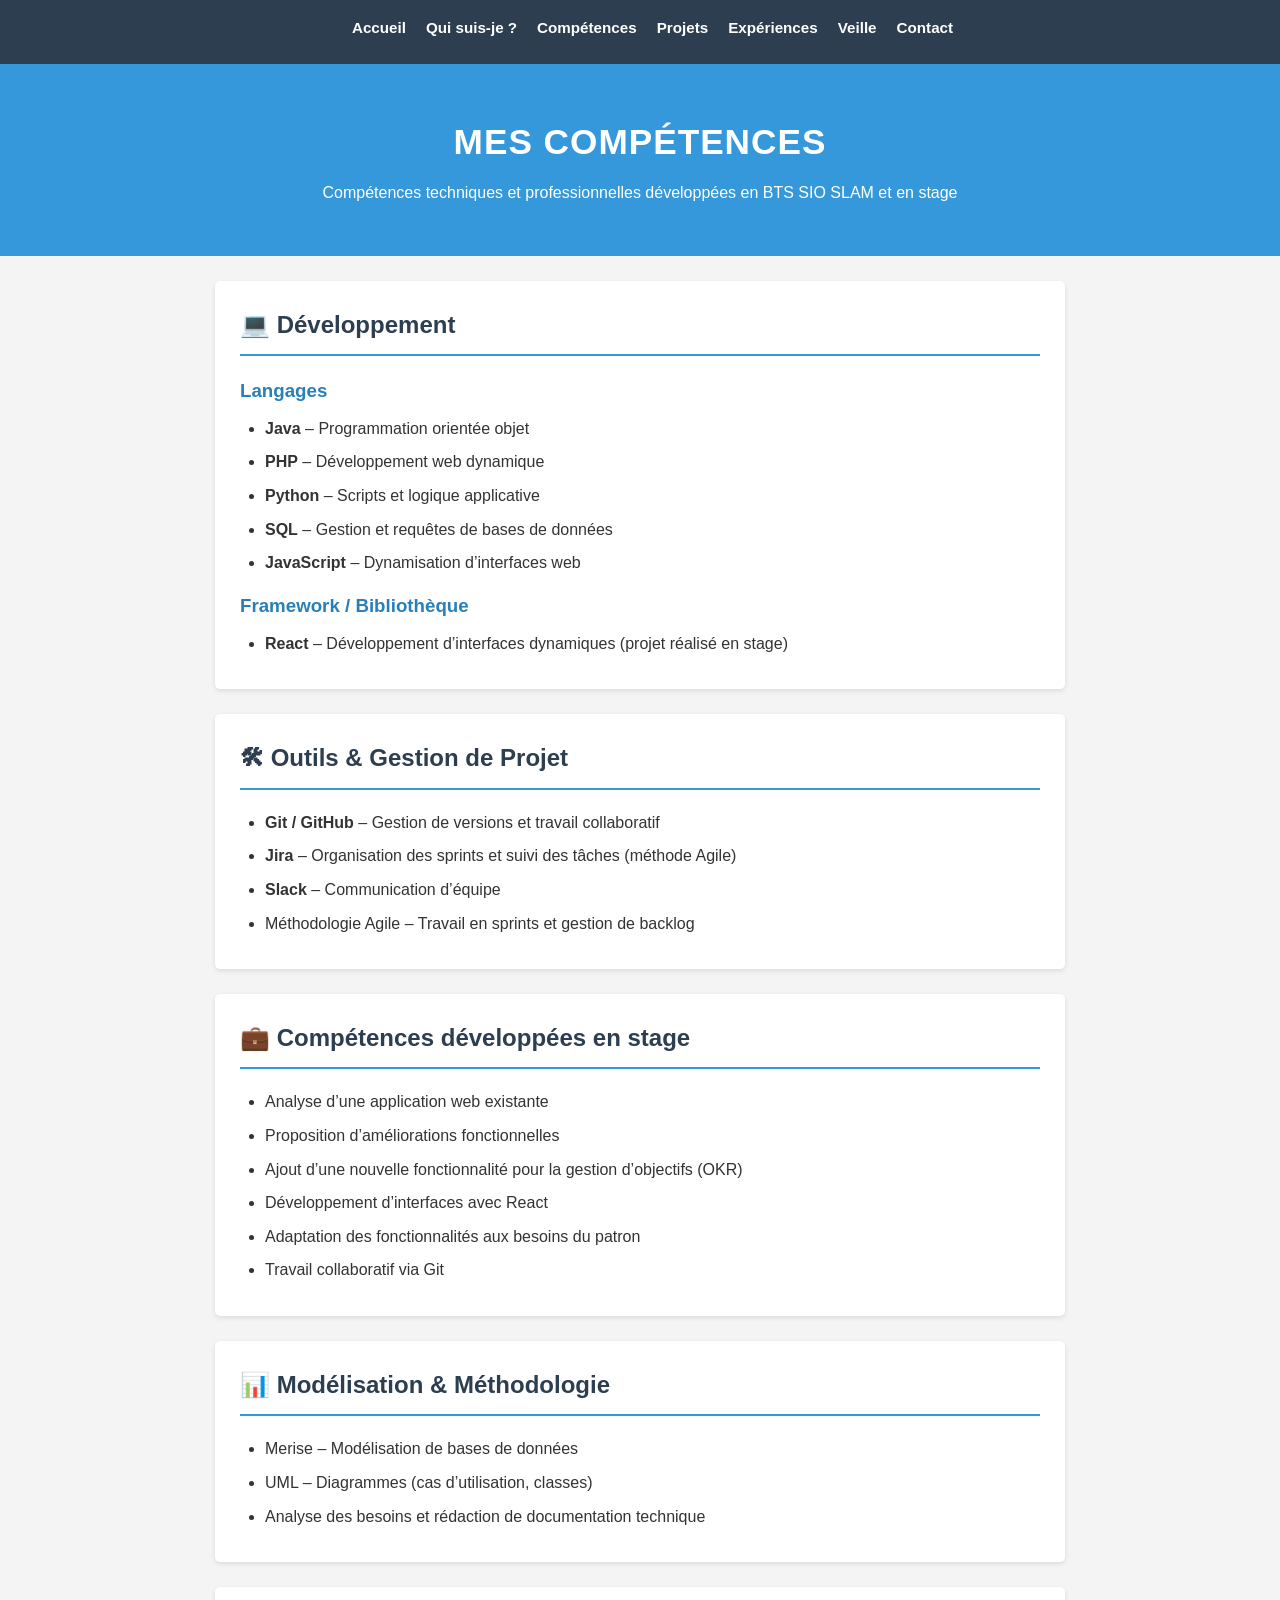
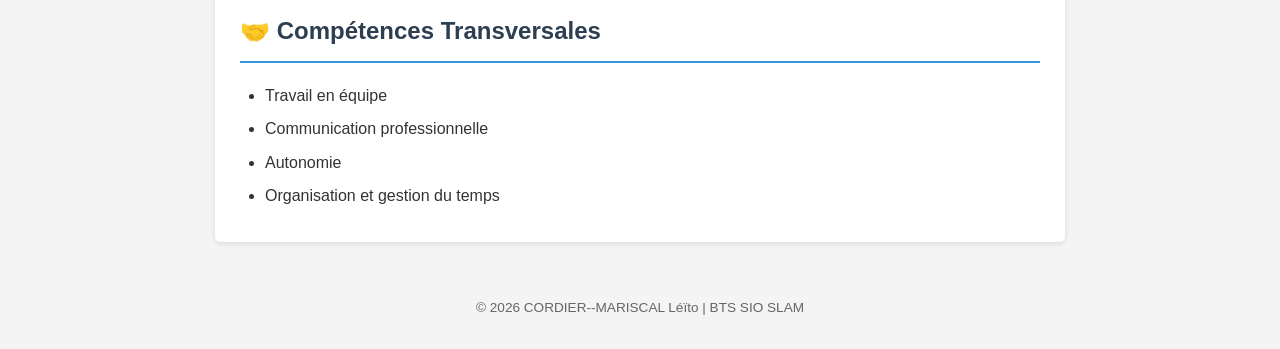
==== competences.html @ 67b3eee2 "Add files via upload" ====
<!DOCTYPE html>
<html lang="fr">
<head>
  <meta charset="UTF-8">
  <meta name="viewport" content="width=device-width, initial-scale=1.0">
  <title>Compétences - CORDIER--MARISCAL Léïto</title>
  <link rel="stylesheet" href="style.css">
</head>

<body>

  <!-- Navigation -->
  <nav>
    <ul>
      <li><a href="index.html">Accueil</a></li>
      <li><a href="identiter.html">Qui suis-je ?</a></li>
      <li><a href="competences.html">Compétences</a></li>
      <li><a href="projets.html">Projets</a></li>
      <li><a href="experiences.html">Expériences</a></li>
      <li><a href="veille.html">Veille</a></li>
      <li><a href="contact.html">Contact</a></li>
    </ul>
  </nav>

  <!-- Header -->
  <header>
    <h1>Mes Compétences</h1>
    <p>Compétences techniques et professionnelles développées en BTS SIO SLAM et en stage</p>
  </header>

  <!-- Développement -->
  <section>
    <h2>💻 Développement</h2>

    <h3>Langages</h3>
    <ul>
      <li><strong>Java</strong> – Programmation orientée objet</li>
      <li><strong>PHP</strong> – Développement web dynamique</li>
      <li><strong>Python</strong> – Scripts et logique applicative</li>
      <li><strong>SQL</strong> – Gestion et requêtes de bases de données</li>
      <li><strong>JavaScript</strong> – Dynamisation d’interfaces web</li>
    </ul>

    <h3>Framework / Bibliothèque</h3>
    <ul>
      <li><strong>React</strong> – Développement d’interfaces dynamiques (projet réalisé en stage)</li>
    </ul>
  </section>

  <!-- Outils & Méthodes -->
  <section>
    <h2>🛠 Outils & Gestion de Projet</h2>
    <ul>
      <li><strong>Git / GitHub</strong> – Gestion de versions et travail collaboratif</li>
      <li><strong>Jira</strong> – Organisation des sprints et suivi des tâches (méthode Agile)</li>
      <li><strong>Slack</strong> – Communication d’équipe</li>
      <li>Méthodologie Agile – Travail en sprints et gestion de backlog</li>
    </ul>
  </section>

  <!-- Compétences Stage -->
  <section>
    <h2>💼 Compétences développées en stage</h2>
    <ul>
      <li>Analyse d’une application web existante</li>
      <li>Proposition d’améliorations fonctionnelles</li>
      <li>Ajout d’une nouvelle fonctionnalité pour la gestion d’objectifs (OKR)</li>
      <li>Développement d’interfaces avec React</li>
      <li>Adaptation des fonctionnalités aux besoins du patron</li>
      <li>Travail collaboratif via Git</li>
    </ul>
  </section>

  <!-- Modélisation -->
  <section>
    <h2>📊 Modélisation & Méthodologie</h2>
    <ul>
      <li>Merise – Modélisation de bases de données</li>
      <li>UML – Diagrammes (cas d’utilisation, classes)</li>
      <li>Analyse des besoins et rédaction de documentation technique</li>
    </ul>
  </section>

  <!-- Compétences transversales -->
  <section>
    <h2>🤝 Compétences Transversales</h2>
    <ul>
      <li>Travail en équipe</li>
      <li>Communication professionnelle</li>
      <li>Autonomie</li>
      <li>Organisation et gestion du temps</li>
    </ul>
  </section>

  <!-- Footer -->
  <footer>
    © 2026 CORDIER--MARISCAL Léïto | BTS SIO SLAM
  </footer>

</body>
</html>
---- style.css ----
/* --- CONFIGURATION GÉNÉRALE --- */
* {
    margin: 0;
    padding: 0;
    box-sizing: border-box;
}

body {
    font-family: 'Segoe UI', Arial, sans-serif; /* Sans-Sérif : consigne respectée */
    line-height: 1.6;
    color: #333;
    background-color: #f4f4f4;
}

/* --- NAVIGATION --- */
nav {
    background-color: #2c3e50; /* Bleu foncé pro */
    padding: 15px;
}

nav ul {
    list-style: none;
    display: flex;
    justify-content: center;
    gap: 20px;
}

nav ul li a {
    color: white;
    text-decoration: none;
    font-weight: bold;
    font-size: 0.95rem;
}

nav ul li a:hover {
    color: #3498db; /* Changement de couleur au survol */
}

/* --- HEADER --- */
header {
    background: #3498db; /* Bleu principal */
    color: white;
    text-align: center;
    padding: 50px 20px;
}

header h1 {
    font-size: 2.2rem;
    margin-bottom: 10px;
    text-transform: uppercase;
    letter-spacing: 1px;
}

header img {
    width: 150px;
    height: 150px;
    border-radius: 50%; /* Photo ronde */
    border: 4px solid white;
    margin-top: 20px;
    object-fit: cover;
    box-shadow: 0 4px 10px rgba(0,0,0,0.2);
}

/* --- SECTIONS --- */
section {
    max-width: 850px;
    margin: 25px auto;
    padding: 25px;
    background: white;
    border-radius: 5px;
    box-shadow: 0 2px 5px rgba(0,0,0,0.1);
}

h2 {
    color: #2c3e50;
    border-bottom: 2px solid #3498db;
    padding-bottom: 10px;
    margin-bottom: 20px;
}

h3 {
    color: #2980b9;
    margin: 15px 0 10px 0;
}

ul {
    margin-left: 25px;
}

li {
    margin-bottom: 8px;
}

/* --- BOUTONS --- */
.btn, .btn-cv {
    display: inline-block;
    padding: 10px 20px;
    border-radius: 4px;
    text-decoration: none;
    font-weight: bold;
    margin-top: 15px;
    transition: 0.3s;
}

.btn {
    background-color: #3498db;
    color: white;
}

.btn-cv {
    background-color: #e67e22; /* Orange pour le CV : ressort bien */
    color: white;
}

.btn:hover, .btn-cv:hover {
    opacity: 0.8;
    transform: scale(1.02);
}

/* --- FOOTER --- */
footer {
    text-align: center;
    padding: 30px;
    color: #666;
    font-size: 0.85rem;
}
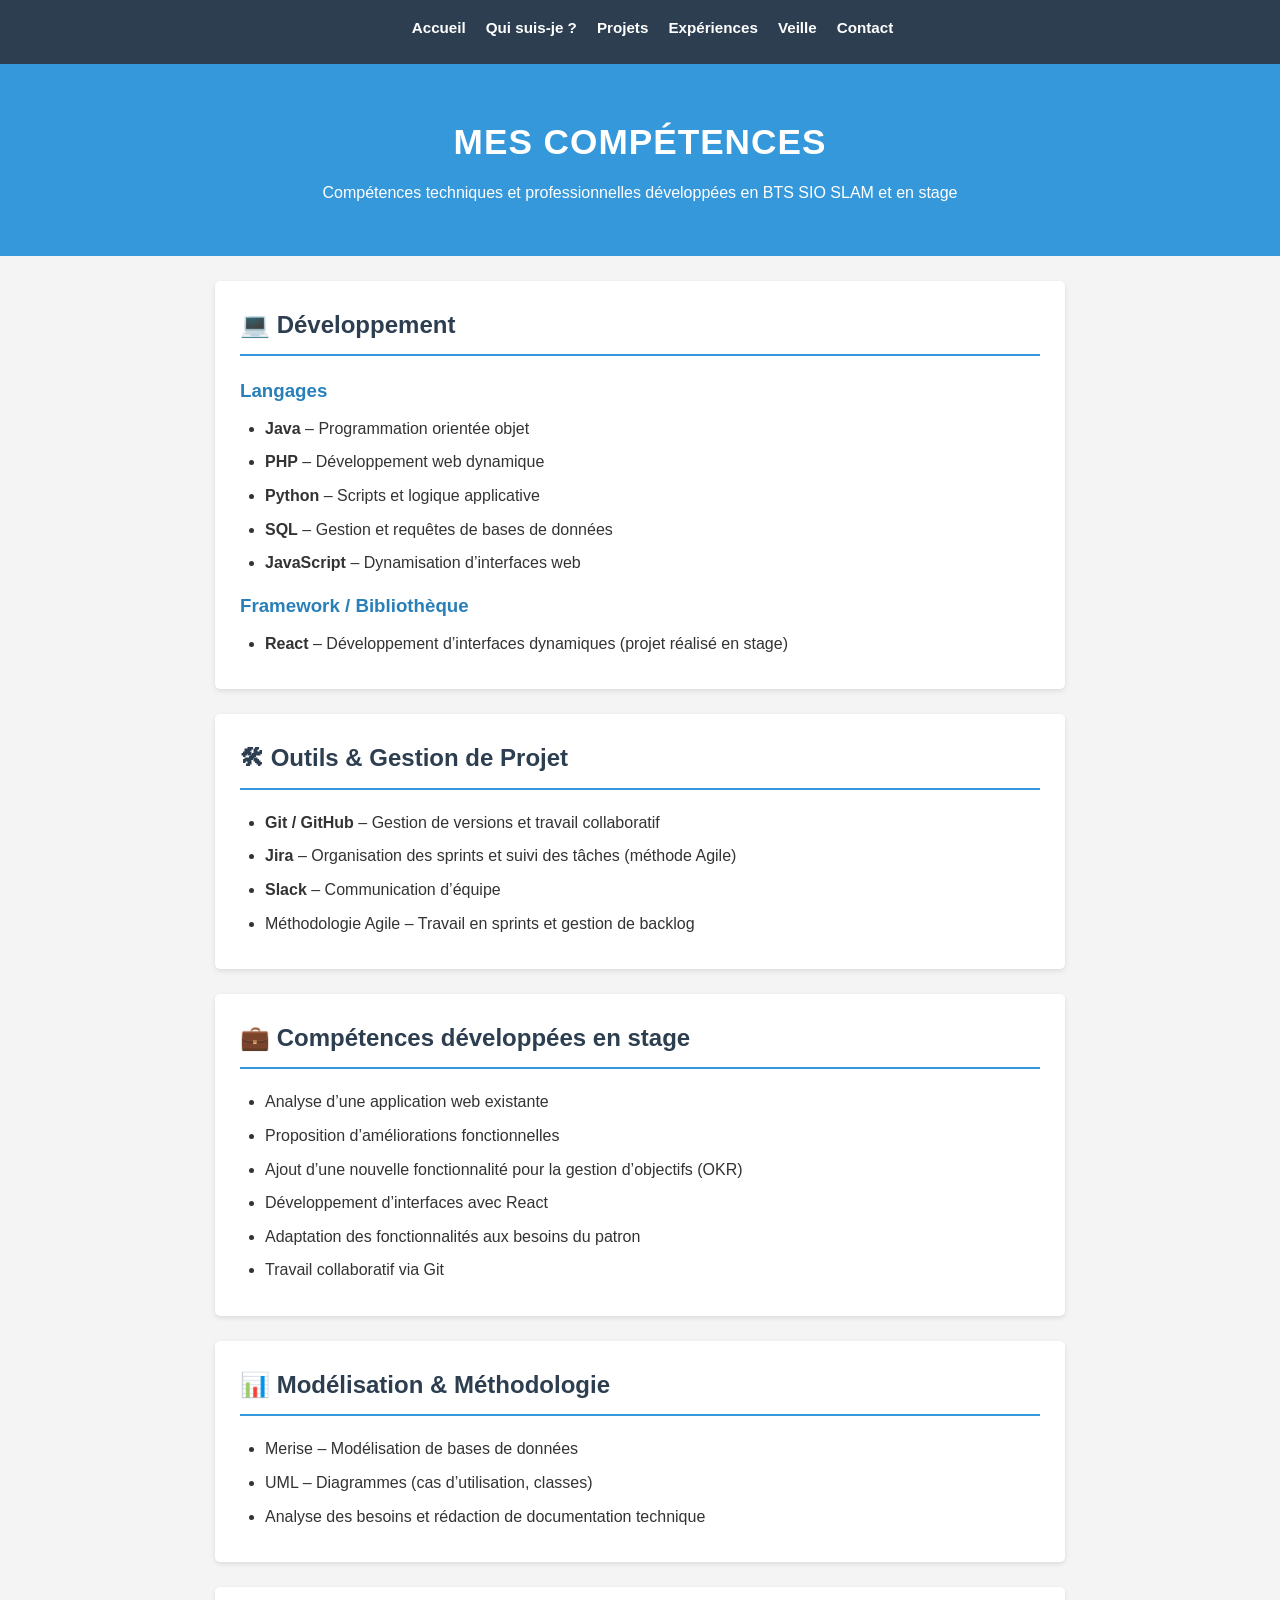
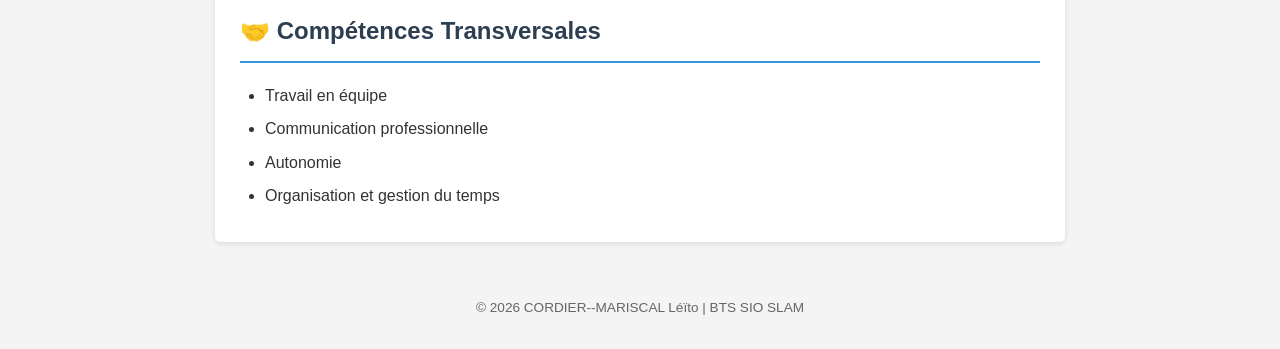
==== commit 9faee023: "Fix HTML encoding issues in competences.html" ====
--- a/competences.html
+++ b/competences.html
@@ -14,7 +14,6 @@
     <ul>
       <li><a href="index.html">Accueil</a></li>
       <li><a href="identiter.html">Qui suis-je ?</a></li>
-      <li><a href="competences.html">Compétences</a></li>
       <li><a href="projets.html">Projets</a></li>
       <li><a href="experiences.html">Expériences</a></li>
       <li><a href="veille.html">Veille</a></li>
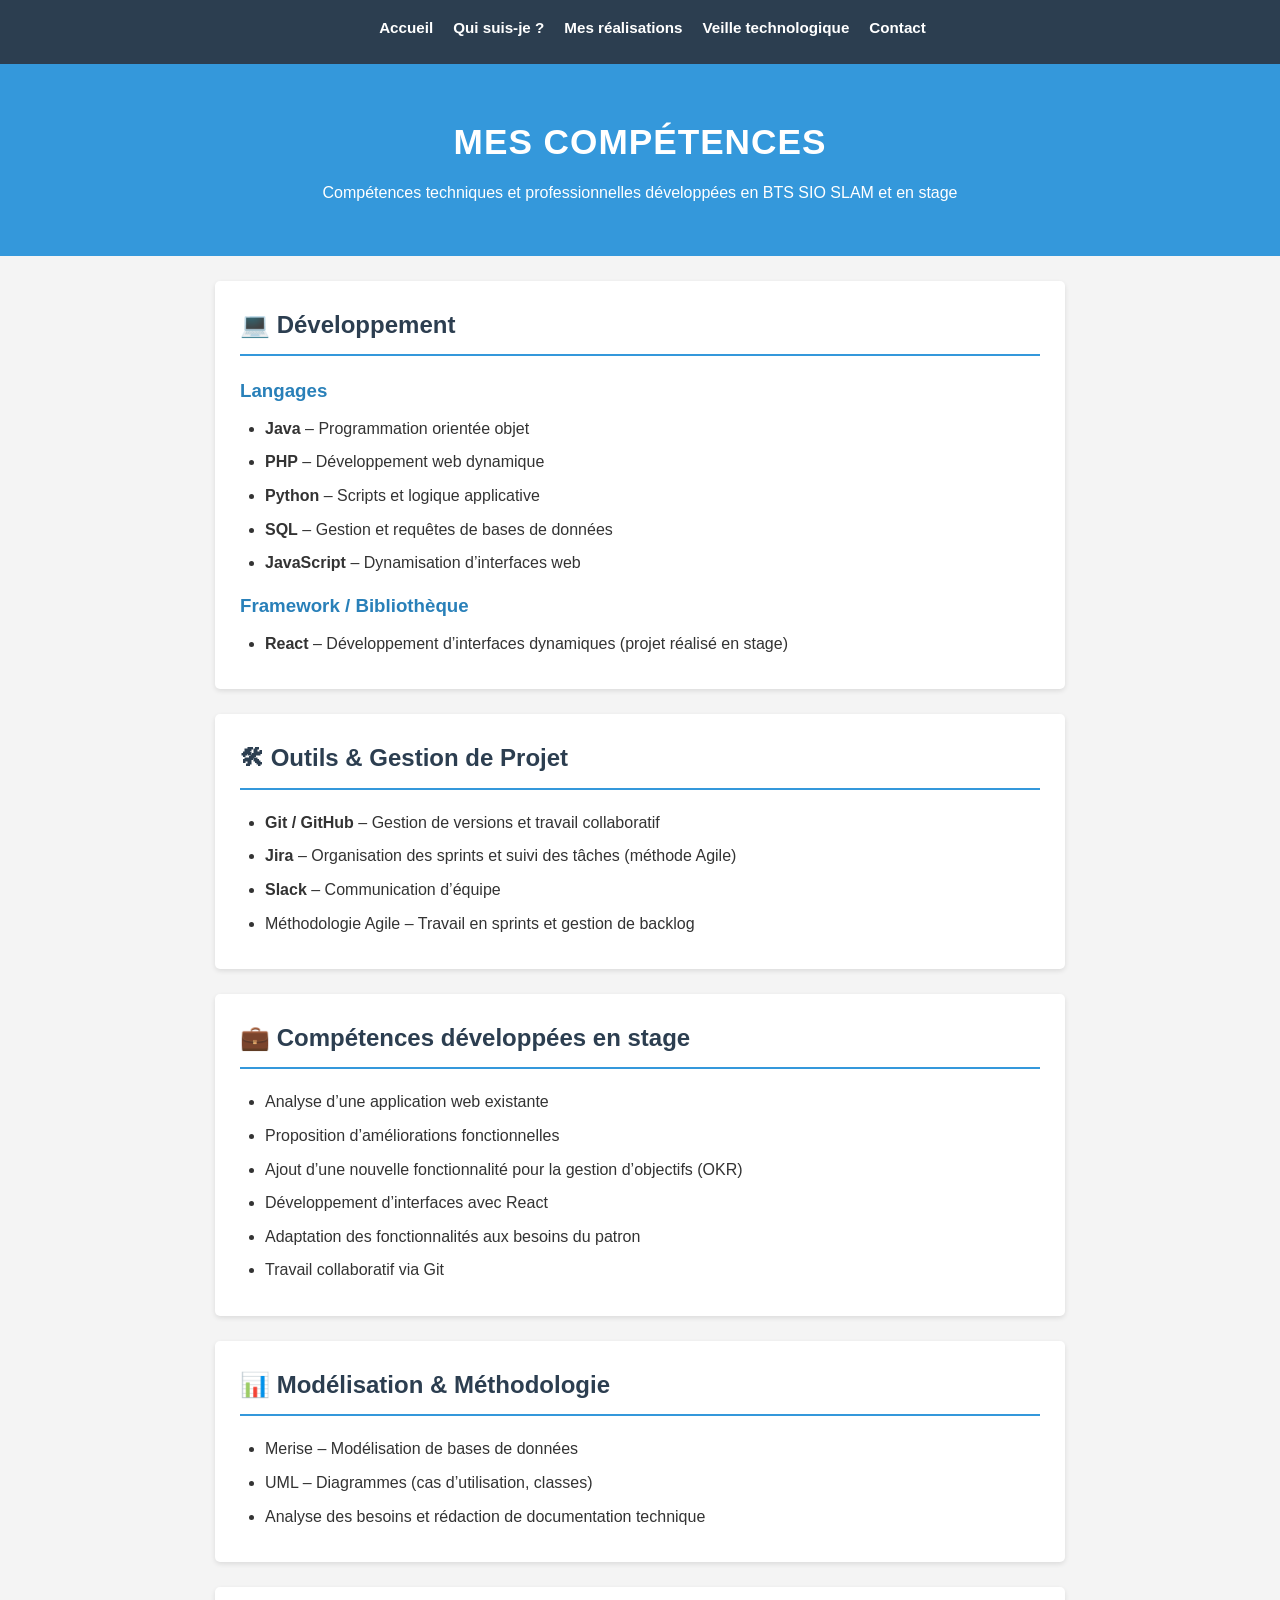
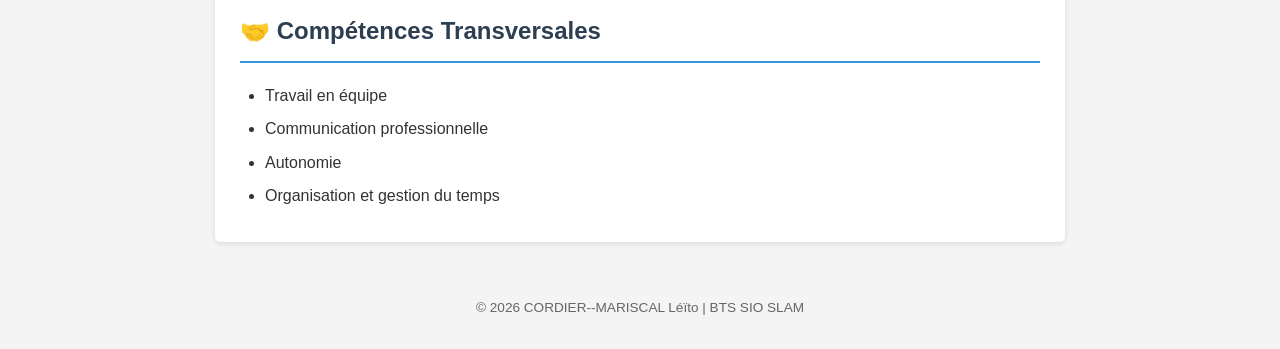
==== commit 0ab13b81: "Fix HTML structure and update navigation links" ====
--- a/competences.html
+++ b/competences.html
@@ -14,9 +14,8 @@
     <ul>
       <li><a href="index.html">Accueil</a></li>
       <li><a href="identiter.html">Qui suis-je ?</a></li>
-      <li><a href="projets.html">Projets</a></li>
-      <li><a href="experiences.html">Expériences</a></li>
-      <li><a href="veille.html">Veille</a></li>
+      <li><a href="realisations.html">Mes réalisations</a></li>
+      <li><a href="veille.html">Veille technologique</a></li>
       <li><a href="contact.html">Contact</a></li>
     </ul>
   </nav>
